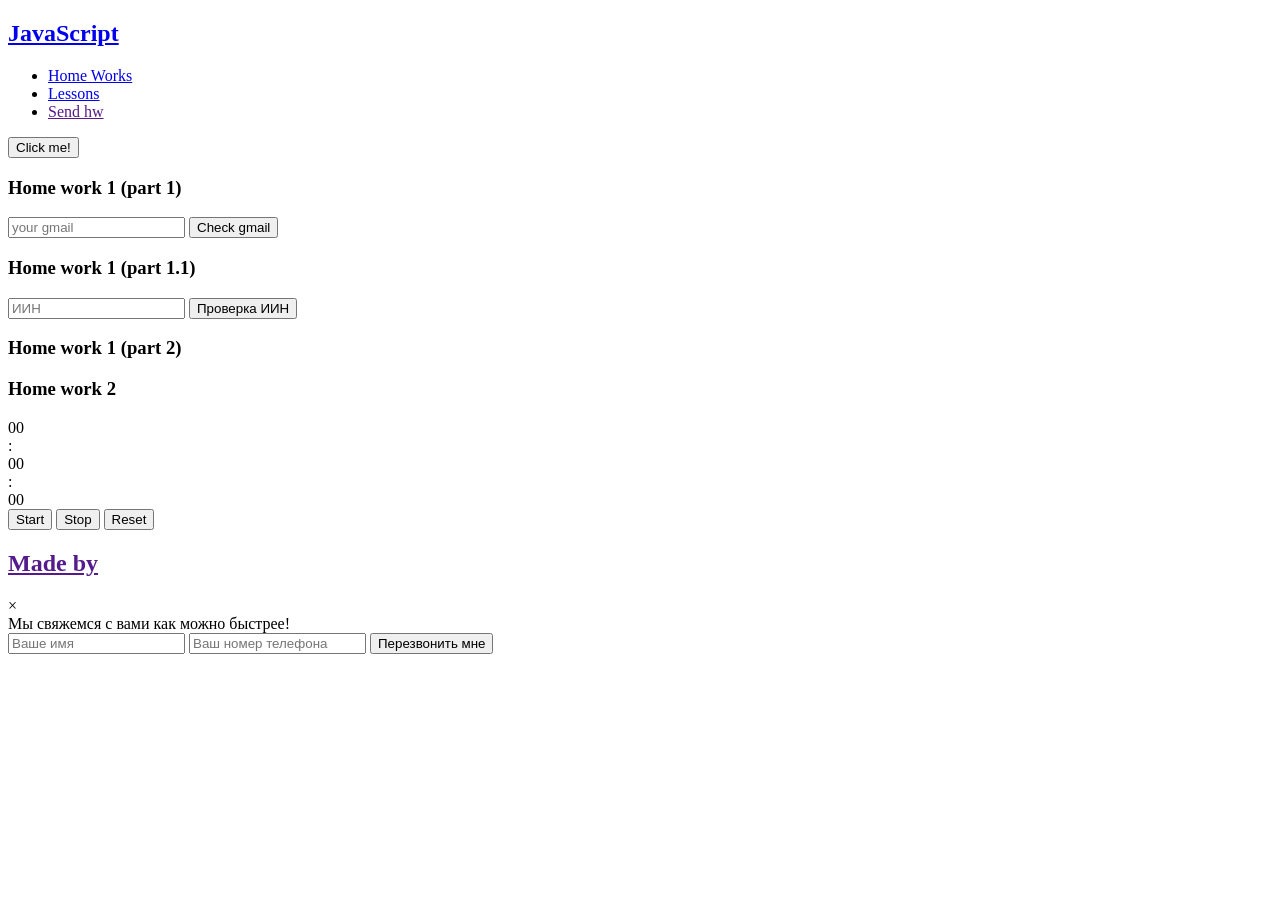
==== pages/home_works.html @ c477f778 "lab7" ====
<!DOCTYPE html>
<html lang="en">
<head>
    <meta charset="UTF-8">
    <title>Home Works</title>
    <link rel="stylesheet" href="../css/style.css">
    <link rel="stylesheet" href="../css/core.css">
    <link rel="stylesheet" href="../css/home_works.css">
</head>
<body>

<div class="wrapper">
    <div class="header">
        <div class="container">
            <div class="inner_header">
                <a href="../index.html">
                    <div class="logotype">
                        <h2>Java<span>Script</span></h2>
                    </div>
                </a>
                <ul class="menu">
                    <li class="menu_link">
                        <a href="../pages/home_works.html">Home Works</a>
                    </li>
                    <li class="menu_link">
                        <a href="../pages/lessons.html">Lessons</a>
                    </li>
                    <li class="menu_link">
                        <a href="" target="_blank">Send hw</a>
                    </li>
                </ul>
                <button class="btn" id="btn-get">Click me!</button>
            </div>
        </div>
    </div>
    <div class="gmail_block">
        <div class="container">
            <h3>Home work 1 (part 1)</h3>
            <div class="inner_gmail_block">
                <div class="form_gmail">
                    <label for="gmail_input"></label>
                    <input type="text" id="gmail_input" placeholder="your gmail">
                    <button class="btn" id="gmail_button">Check gmail</button>
                    <span class="checker" id="gmail_result"></span>
                </div>
            </div>
        </div>
    </div>


    <div class="gmail_block">
        <div class="container">
            <h3>Home work 1 (part 1.1)</h3>
            <div class="inner_gmail_block">
                <div class="form_gmail">
                    <label for="gmail_input"></label>
                    <input type="text" id="inn_input" placeholder="ИИН">
                    <button class="btn" id="inn_button">Проверка ИИН</button>
                    <span class="checker" id="inn_result"></span>
                </div>
            </div>
        </div>
    </div>


    <div class="move_block">
        <div class="container">
            <h3>Home work 1 (part 2)</h3>
            <div class="inner_move_block">
                <div class="parent_block">
                    <div class="child_block"></div>
                </div>
            </div>
        </div>
    </div>
    <div class="stopwatch">
        <div class="container">
            <h3>Home work 2 </h3>
            <div class="time">
                <div class="time_block">
                    <div class="interval" id="minutesS">00</div>
                    <div class="break">:</div>
                    <div class="interval" id="secondsS">00</div>
                    <div class="break">:</div>
                    <div class="interval" id="ml-secondsS">00</div>
                </div>
            </div>
            <div class="time_buttons">
                <button class="btn" id="start">Start</button>
                <button class="btn" id="stop">Stop</button>
                <button class="btn" id="reset">Reset</button>
            </div>
        </div>
    </div>
    <div class="footer">
        <div class="container">
            <a href="" target="_blank">
                <div class="inner_footer">
                    <h2>Made by </h2>
                </div>
            </a>
        </div>
    </div>
</div>

<div class="modal">
    <div class="modal_dialog">
        <div class="modal_content">
            <form action="#">
                <div class="modal_close">&times;</div>
                <div class="modal_title">Мы свяжемся с вами как можно быстрее!</div>
                <input required placeholder="Ваше имя" name="name" type="text" class="modal_input">
                <input required placeholder="Ваш номер телефона" name="phone" type="phone" class="modal_input">
                <button class="btn btn_dark btn_min">Перезвонить мне</button>
            </form>
        </div>
    </div>
</div>

</body>
<script src="../js/home_works.js"></script>
<script src="../js/modal.js"></script>
</html>
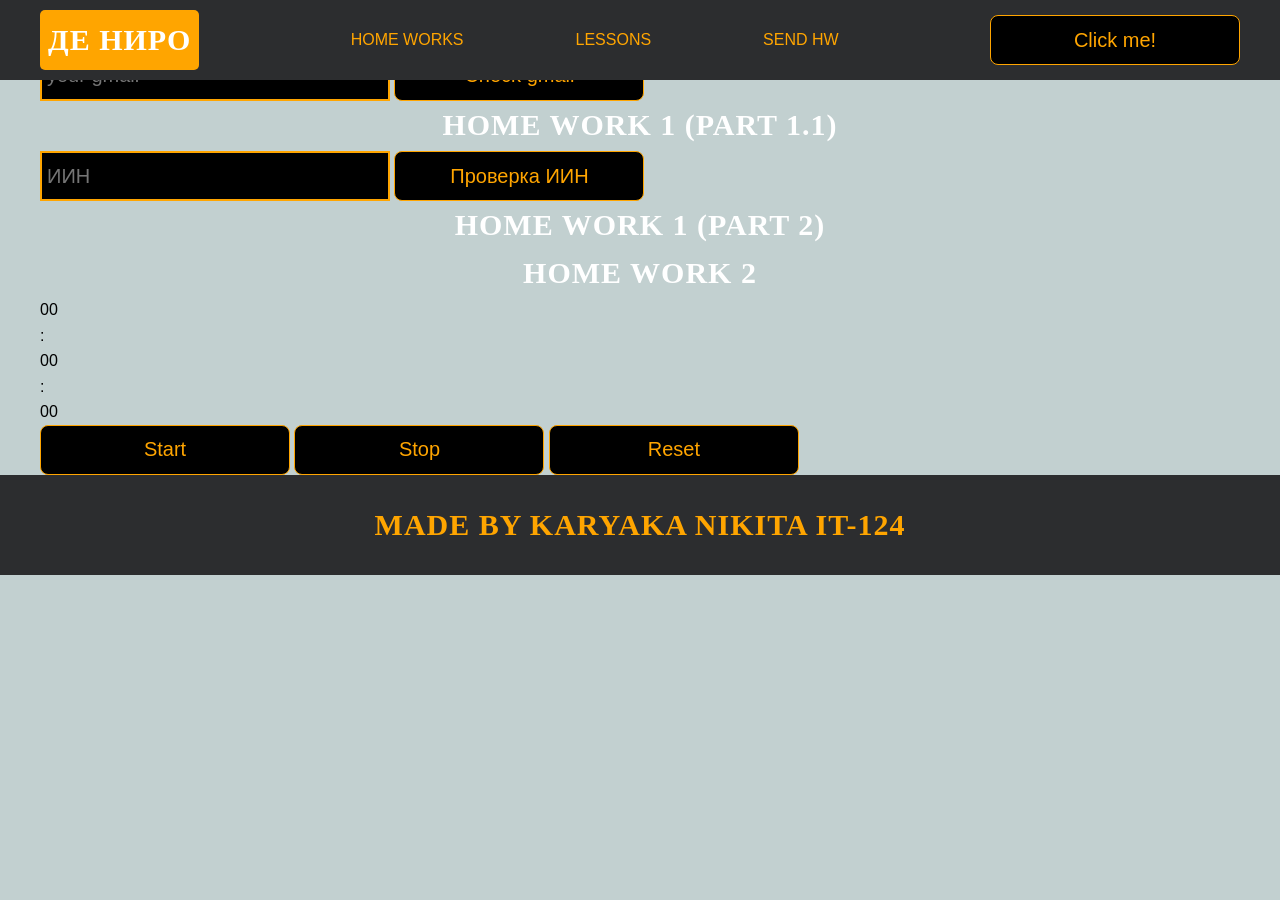
==== commit 7d100e36: "Project" ====
--- a/pages/home_works.html
+++ b/pages/home_works.html
@@ -15,7 +15,7 @@
             <div class="inner_header">
                 <a href="../index.html">
                     <div class="logotype">
-                        <h2>Java<span>Script</span></h2>
+                        <h2>Де Ниро</h2>
                     </div>
                 </a>
                 <ul class="menu">
@@ -96,7 +96,7 @@
         <div class="container">
             <a href="" target="_blank">
                 <div class="inner_footer">
-                    <h2>Made by </h2>
+                    <h2>Made by Karyaka Nikita IT-124</h2>
                 </div>
             </a>
         </div>
--- a/css/style.css
+++ b/css/style.css
@@ -0,0 +1,820 @@
+/* HEADER */
+
+.header {
+    height: 80px;
+    background: #2c2d2f;
+    display: flex;
+    align-items: center;
+    width: 100%;
+    position: fixed;
+    top: 0;
+    z-index: 2;
+}
+
+.inner_header {
+    height: 100%;
+    display: flex;
+    align-items: center;
+    justify-content: space-between;
+}
+
+/* LOGOTYPE */
+
+.logotype {
+    display: flex;
+    align-items: center;
+    justify-content: center;
+    font-size: 22px;
+    height: 60px;
+    width: fit-content;
+    background: var(--orange);
+    padding: 8px;
+    color: white;
+    border-radius: 5px;
+    cursor: pointer;
+}
+
+/* HEADER MENU */
+
+.menu {
+    display: flex;
+    justify-content: space-around;
+    width: 600px;
+}
+
+.menu_link a {
+    color: var(--orange);
+    text-transform: uppercase;
+}
+
+.menu_link a:hover {
+    text-decoration: underline;
+}
+
+/* MAIN BLOCK */
+
+.main_block {
+    padding: 100px 0;
+    background: black;
+}
+
+/* BUTTONS COLOR PICKER */
+
+.colors-buttons {
+    display: flex;
+    justify-content: space-between;
+    margin-top: 50px;
+}
+
+.btn-color {
+    border-radius: 20px;
+    border-color: white !important;
+}
+
+/* FOOTER */
+
+.footer {
+    background: #2c2d2f;
+    width: 100%;
+}
+
+.inner_footer {
+    display: flex;
+    align-items: center;
+    justify-content: center;
+    height: 100px;
+}
+
+.footer h2 {
+    text-transform: uppercase;
+    color: var(--orange);
+    font-weight: 600;
+}
+
+
+/* SLIDER BLOCK */
+
+.slider_block {
+    padding: 100px 0;
+    background: black;
+}
+
+.slider {
+    position: relative;
+    width: 100%;
+    height: 300px;
+    overflow: hidden;
+    border: 3px solid var(--orange);
+    border-radius: 20px;
+    display: flex;
+    align-items: center;
+    justify-content: space-between;
+    padding: 0 30px;
+}
+
+.slide {
+    position: absolute;
+    top: 60px;
+    left: 0;
+    width: 100%;
+    height: 100%;
+    display: none;
+    transition: opacity 0.5s ease-in-out;
+}
+
+.slide_card {
+    color: white;
+    margin: 0 auto;
+    width: 500px;
+    text-align: center;
+}
+
+.slide_card h3 {
+    color: white;
+    text-transform: uppercase;
+    font-size: 22px;
+}
+
+.slide_card p {
+    font-size: 16px;
+    text-align: justify;
+    margin: 10px 0;
+}
+
+.slide_card a {
+    color: var(--orange);
+    text-decoration: underline;
+}
+
+.slide.active_slide {
+    display: block;
+}
+
+/* VIDEO BLOCK */
+
+.block_video {
+    background: black;
+    padding: 100px 0;
+}
+
+.inner_block_video {
+    display: flex;
+    justify-content: center;
+    margin-top: 50px;
+}
+
+/* MODAL */
+
+.modal {
+    position: fixed;
+    height: 100%;
+    width: 100%;
+    top: 0;
+    left: 0;
+    z-index: 2;
+    background: rgba(0, 0, 0, 0.8);
+    display: none;
+}
+
+.modal_dialog {
+    max-width: 500px;
+    margin: 150px auto;
+}
+
+.modal_content {
+    position: relative;
+    width: 100%;
+    padding: 40px;
+    background-color: black;
+    border: 2px solid var(--orange);
+    border-radius: 4px;
+    max-height: 80vh;
+    overflow-y: auto;
+}
+
+.modal_content form {
+    display: flex;
+    flex-direction: column;
+    align-items: center;
+}
+
+.modal_close {
+    position: absolute;
+    top: 8px;
+    right: 14px;
+    font-size: 30px;
+    color: red;
+    opacity: 0.5;
+    font-weight: 700;
+    border: none;
+    background-color: transparent;
+    cursor: pointer;
+}
+
+.modal_title {
+    text-align: center;
+    font-size: 22px;
+    text-transform: uppercase;
+    color: white;
+}
+
+.modal_input, .btn_min {
+    width: 100% !important;
+    margin-top: 10px;
+}
+
+
+/*-------BOTTLE-------*/
+
+.botlle {
+    background: black;
+    padding: 100px 0;
+}
+
+.bottle_inner {
+    display: flex;
+    justify-content: center;
+    align-items: center;
+}
+
+.bowl {
+    position: relative;
+    width: 300px;
+    height: 300px;
+    background: rgba(255, 255, 255, 0.1);
+    border-radius: 50%;
+    border: 8px solid transparent;
+    animation: animate 5s linear infinite;
+    transform-origin: bottom center;
+    animation-play-state: run;
+}
+
+@keyframes animate {
+    0% {
+        transform: rotate(0deg);
+    }
+    25% {
+        transform: rotate(22deg);
+    }
+    50% {
+        transform: rotate(0deg);
+    }
+    75% {
+        transform: rotate(-22deg);
+    }
+    100% {
+        filter: hue-rotate(360deg);
+    }
+}
+
+.bowl::before {
+    content: "";
+    position: absolute;
+    top: -15px;
+    left: 50%;
+    transform: translateX(-50%);
+    width: 40%;
+    height: 30px;
+    border: 15px solid #444;
+    border-radius: 50%;
+    box-shadow: 0 10px #222;
+
+}
+
+.bowl::after {
+    content: "";
+    position: absolute;
+    top: 35%;
+    left: 50%;
+    transform: translate(-50%, -50%);
+    width: 150px;
+    height: 60px;
+    background: rgba(255, 255, 255, 0.05);
+    transform-origin: center;
+    animation: animatebowlshadow 5s linear infinite;
+    border-radius: 50%;
+    animation-play-state: running;
+
+}
+
+
+@keyframes animatebowlshadow {
+    0% {
+        left: 50%;
+        width: 150px;
+        height: 60px;
+    }
+    25% {
+        left: 55%;
+        width: 140px;
+        height: 65px;
+    }
+    50% {
+        left: 50%;
+        width: 150px;
+        height: 60px;
+    }
+    75% {
+        left: 45%;
+        width: 140px;
+        height: 65px;
+    }
+    100% {
+
+
+    }
+}
+
+
+.liquid {
+    position: absolute;
+    top: 50%;
+    left: 5px;
+    right: 5px;
+    bottom: 5px;
+    background: #1ae907;
+    border-bottom-left-radius: 150px;
+    border-bottom-right-radius: 150px;
+    filter: drop-shadow(0 0 80px #1ae907);
+    transform-origin: top center;
+    animation: animateliquid 5s linear infinite;
+    animation-play-state: running;
+}
+
+@keyframes animateliquid {
+    0% {
+        transform: rotate(0deg);
+    }
+    25% {
+        transform: rotate(-22deg);
+    }
+    30% {
+        transform: rotate(-23deg);
+    }
+    50% {
+        transform: rotate(0deg);
+    }
+    75% {
+        transform: rotate(22deg);
+    }
+    80% {
+        transform: rotate(23deg);
+    }
+    100% {
+        transform: rotate(0deg);
+    }
+
+
+}
+
+.liquid::before {
+    content: "";
+    position: absolute;
+    top: -10px;
+    width: 100%;
+    height: 20px;
+    background: #15be05;
+    border-radius: 50%;
+    filter: drop-shadow(0 0 80px #15be05);
+}
+
+.shadow {
+    position: absolute;
+    top: calc(50% + 150px);
+    left: 50%;
+    transform: translate(-50%, -50%);
+    width: 260px;
+    height: 40px;
+    background: rgba(0, 0, 0, 0.5);
+    border-radius: 50%;
+    animation: animateshadow 5s linear infinite;
+    animation-play-state: running;
+
+}
+
+@keyframes animateshadow {
+    0% {
+        left: 50%;
+        width: 260px;
+        height: 40px;
+        top: calc(50% + 150px);
+
+    }
+
+    25% {
+        left: 55%;
+        width: 265px;
+        height: 30px;
+        top: calc(50% + 130px);
+
+    }
+    50% {
+        left: 50%;
+        width: 260px;
+        height: 40px;
+        top: calc(50% + 150px);
+
+    }
+    75% {
+        left: 45%;
+        width: 265px;
+        height: 30px;
+        top: calc(50% + 130px);
+
+    }
+    100% {
+    }
+}
+
+/* FILM GALLERY */
+
+.film_gallery {
+    background: black;
+    padding: 100px 0;
+}
+
+.inner_gallery {
+    display: grid;
+    grid-template-columns: repeat(3, 1fr);
+    gap: 30px;
+    margin-top: 50px;
+}
+
+.gallery_item {
+    position: relative;
+    border: 3px solid var(--orange);
+    border-radius: 10px;
+    overflow: hidden;
+    transition: transform 0.3s ease;
+}
+
+.gallery_item:hover {
+    transform: translateY(-10px);
+}
+
+.gallery_item img {
+    width: 100%;
+    height: 400px;
+    object-fit: cover;
+    display: block;
+}
+
+.film_info {
+    position: absolute;
+    bottom: 0;
+    left: 0;
+    right: 0;
+    background: rgba(0, 0, 0, 0.8);
+    padding: 15px;
+    text-align: center;
+}
+
+.film_info h4 {
+    color: var(--orange);
+    margin-bottom: 5px;
+}
+
+.film_info p {
+    color: white;
+    font-size: 16px;
+}
+
+/* QUOTES BLOCK */
+
+.quotes_block {
+    background: black;
+    padding: 100px 0;
+}
+
+.inner_quotes {
+    display: grid;
+    grid-template-columns: repeat(3, 1fr);
+    gap: 30px;
+    margin-top: 50px;
+}
+
+.quote_item {
+    background: rgba(255, 165, 0, 0.1);
+    border: 2px solid var(--orange);
+    border-radius: 10px;
+    padding: 30px;
+    text-align: center;
+    transition: background 0.3s ease;
+}
+
+.quote_item:hover {
+    background: rgba(255, 165, 0, 0.2);
+}
+
+.quote_item p {
+    color: white;
+    font-size: 20px;
+    font-style: italic;
+    margin-bottom: 15px;
+}
+
+.quote_item span {
+    color: var(--orange);
+    font-size: 16px;
+}
+
+/* PORTFOLIO */
+/* Стили для портфолио */
+
+/* ===== PORTFOLIO STYLES ===== */
+.portfolio-hero {
+    background: linear-gradient(135deg, #1a1a1a 0%, #2d2d2d 100%);
+    color: white;
+    padding: 80px 0;
+    text-align: center;
+    font-family: 'Cinzel', serif;
+}
+
+.portfolio-hero h1 {
+    font-size: 3.5rem;
+    margin-bottom: 1rem;
+    font-weight: 700;
+    text-shadow: 2px 2px 4px rgba(0,0,0,0.5);
+}
+
+.portfolio-hero .subtitle {
+    font-size: 1.5rem;
+    font-family: 'Playfair Display', serif;
+    opacity: 0.9;
+}
+
+.about-section {
+    padding: 60px 0;
+    background: #f8f9fa;
+}
+
+.about-content {
+    max-width: 800px;
+    margin: 0 auto;
+    text-align: center;
+}
+
+.about-content h2 {
+    font-family: 'Cinzel', serif;
+    font-size: 2.5rem;
+    margin-bottom: 2rem;
+    color: #333;
+}
+
+.about-text {
+    font-family: 'Lato', sans-serif;
+    font-size: 1.1rem;
+    line-height: 1.8;
+    color: #555;
+    margin-bottom: 2rem;
+}
+
+.skills-section {
+    padding: 60px 0;
+    background: white;
+}
+
+.skills-section h2 {
+    font-family: 'Cinzel', serif;
+    text-align: center;
+    font-size: 2.5rem;
+    margin-bottom: 3rem;
+    color: #333;
+}
+
+.skills-grid {
+    display: grid;
+    grid-template-columns: repeat(auto-fit, minmax(250px, 1fr));
+    gap: 2rem;
+    max-width: 1200px;
+    margin: 0 auto;
+}
+
+.skill-category {
+    background: #fff;
+    padding: 2rem;
+    border-radius: 10px;
+    box-shadow: 0 5px 15px rgba(0,0,0,0.1);
+    transition: transform 0.3s ease;
+}
+
+.skill-category:hover {
+    transform: translateY(-5px);
+}
+
+.skill-category h3 {
+    font-family: 'Playfair Display', serif;
+    font-size: 1.5rem;
+    margin-bottom: 1.5rem;
+    color: #2c3e50;
+    border-bottom: 2px solid #e74c3c;
+    padding-bottom: 0.5rem;
+}
+
+.skill-list {
+    list-style: none;
+    padding: 0;
+}
+
+.skill-list li {
+    font-family: 'Lato', sans-serif;
+    padding: 0.5rem 0;
+    border-bottom: 1px solid #ecf0f1;
+    display: flex;
+    justify-content: space-between;
+    align-items: center;
+}
+
+.skill-level {
+    background: #3498db;
+    color: white;
+    padding: 0.2rem 0.8rem;
+    border-radius: 20px;
+    font-size: 0.8rem;
+}
+
+.projects-section {
+    padding: 60px 0;
+    background: #f8f9fa;
+}
+
+.projects-section h2 {
+    font-family: 'Cinzel', serif;
+    text-align: center;
+    font-size: 2.5rem;
+    margin-bottom: 3rem;
+    color: #333;
+}
+
+.projects-grid {
+    display: grid;
+    grid-template-columns: repeat(auto-fit, minmax(350px, 1fr));
+    gap: 2.5rem;
+    max-width: 1200px;
+    margin: 0 auto;
+}
+
+.project-card {
+    background: white;
+    border-radius: 15px;
+    overflow: hidden;
+    box-shadow: 0 10px 30px rgba(0,0,0,0.1);
+    transition: all 0.3s ease;
+    position: relative;
+}
+
+.project-card:hover {
+    transform: translateY(-10px);
+    box-shadow: 0 20px 40px rgba(0,0,0,0.15);
+}
+
+.project-image {
+    height: 200px;
+    background: linear-gradient(45deg, #3498db, #9b59b6);
+    display: flex;
+    align-items: center;
+    justify-content: center;
+    color: white;
+    font-size: 3rem;
+}
+
+.project-content {
+    padding: 1.5rem;
+}
+
+.project-content h3 {
+    font-family: 'Playfair Display', serif;
+    font-size: 1.4rem;
+    margin-bottom: 1rem;
+    color: #2c3e50;
+}
+
+.project-content p {
+    font-family: 'Lato', sans-serif;
+    color: #7f8c8d;
+    line-height: 1.6;
+    margin-bottom: 1.5rem;
+}
+
+.tech-stack {
+    display: flex;
+    flex-wrap: wrap;
+    gap: 0.5rem;
+    margin-bottom: 1.5rem;
+}
+
+.tech-tag {
+    background: #ecf0f1;
+    color: #2c3e50;
+    padding: 0.3rem 0.8rem;
+    border-radius: 15px;
+    font-size: 0.8rem;
+    font-family: 'Lato', sans-serif;
+    font-weight: 600;
+}
+
+.project-links {
+    display: flex;
+    gap: 1rem;
+}
+
+.project-link {
+    flex: 1;
+    text-align: center;
+    padding: 0.8rem;
+    border-radius: 8px;
+    text-decoration: none;
+    font-family: 'Lato', sans-serif;
+    font-weight: 600;
+    transition: all 0.3s ease;
+}
+
+.project-link.primary {
+    background: #e74c3c;
+    color: white;
+}
+
+.project-link.secondary {
+    background: transparent;
+    color: #e74c3c;
+    border: 2px solid #e74c3c;
+}
+
+.project-link:hover {
+    transform: scale(1.05);
+}
+
+.contact-section {
+    padding: 60px 0;
+    background: #2c3e50;
+    color: white;
+    text-align: center;
+}
+
+.contact-section h2 {
+    font-family: 'Cinzel', serif;
+    font-size: 2.5rem;
+    margin-bottom: 2rem;
+}
+
+.contact-links {
+    display: flex;
+    justify-content: center;
+    gap: 2rem;
+    flex-wrap: wrap;
+}
+
+.contact-link {
+    display: flex;
+    align-items: center;
+    gap: 0.5rem;
+    color: white;
+    text-decoration: none;
+    font-family: 'Lato', sans-serif;
+    font-size: 1.1rem;
+    padding: 1rem 2rem;
+    border: 2px solid #3498db;
+    border-radius: 8px;
+    transition: all 0.3s ease;
+}
+
+.contact-link:hover {
+    background: #3498db;
+    transform: translateY(-3px);
+}
+
+/* Анимации */
+@keyframes fadeInUp {
+    from {
+        opacity: 0;
+        transform: translateY(30px);
+    }
+    to {
+        opacity: 1;
+        transform: translateY(0);
+    }
+}
+
+.fade-in {
+    animation: fadeInUp 0.8s ease-out;
+}
+
+/* Адаптивность */
+@media (max-width: 768px) {
+    .portfolio-hero h1 {
+        font-size: 2.5rem;
+    }
+    
+    .skills-grid {
+        grid-template-columns: 1fr;
+    }
+    
+    .projects-grid {
+        grid-template-columns: 1fr;
+    }
+    
+    .contact-links {
+        flex-direction: column;
+        align-items: center;
+    }
+}
--- a/css/core.css
+++ b/css/core.css
@@ -0,0 +1,133 @@
+* {
+    margin: 0;
+    padding: 0;
+    box-sizing: border-box;
+}
+
+.container {
+    width: 1200px;
+    margin: 0 auto;
+}
+
+body {
+    font-family: 'Lato', 'Segoe UI', Tahoma, Geneva, Verdana, sans-serif;
+    background: #c2d0d0;
+    line-height: 1.6;
+    font-weight: 400;
+}
+
+.btn {
+    width: 250px;
+    height: 50px;
+    font-size: 20px;
+    cursor: pointer;
+    border: 1px solid var(--orange);
+    background: black;
+    color: var(--orange);
+    border-radius: 8px;
+}
+
+.btn:hover {
+    background: #414349;
+}
+
+.btn:active {
+    background: #56585D;
+    border: 2px solid var(--orange);
+}
+
+a {
+    text-decoration: none;
+}
+
+li {
+    list-style: none;
+}
+
+h1 {
+    font-family: 'Cinzel', 'Georgia', 'Times New Roman', serif;
+    font-size: 70px;
+    color: white;
+    text-align: center;
+    margin: 0 auto;
+    text-transform: uppercase;
+    font-weight: 700;
+    letter-spacing: 2px;
+}
+
+h2 {
+   font-family: 'Cinzel', 'Georgia', 'Times New Roman', serif;
+    font-size: 30px;
+    color: white;
+    text-align: center;
+    margin: 0 auto;
+    text-transform: uppercase;
+    font-weight: 600;
+    letter-spacing: 1px;
+}
+
+h3 {
+    font-family: 'Playfair Display', 'Georgia', serif;
+    font-size: 30px;
+    color: white;
+    text-align: center;
+    margin: 0 auto;
+    text-transform: uppercase;
+    font-weight: 600;
+    letter-spacing: 1px;
+}
+
+h4 {
+    font-family: 'Playfair Display', 'Georgia', serif;
+    font-size: 24px;
+    color: white;
+    text-transform: uppercase;
+    font-weight: 600;
+}
+
+strong {
+    color: #F79300;
+}
+
+label {
+    font-size: 24px;
+    color: var(--orange);
+}
+
+input {
+    width: 350px;
+    height: 50px;
+    font-size: 20px;
+    padding-left: 5px;
+    color: var(--orange);
+    background: black;
+    border: 2px solid var(--orange);
+}
+
+.checker {
+    color: white;
+    font-size: 30px;
+}
+
+.btn-slide {
+    display: block;
+    width: 100px;
+    height: 100px;
+    background: var(--orange);
+    color: black;
+    font-size: 20px;
+    text-transform: uppercase;
+    border-radius: 50%;
+    font-weight: 800;
+    z-index: 1;
+}
+
+.btn-slide:hover {
+    background: #b68733 !important;
+    cursor: pointer;
+    color: white;
+}
+
+:root {
+    --orange: orange
+}
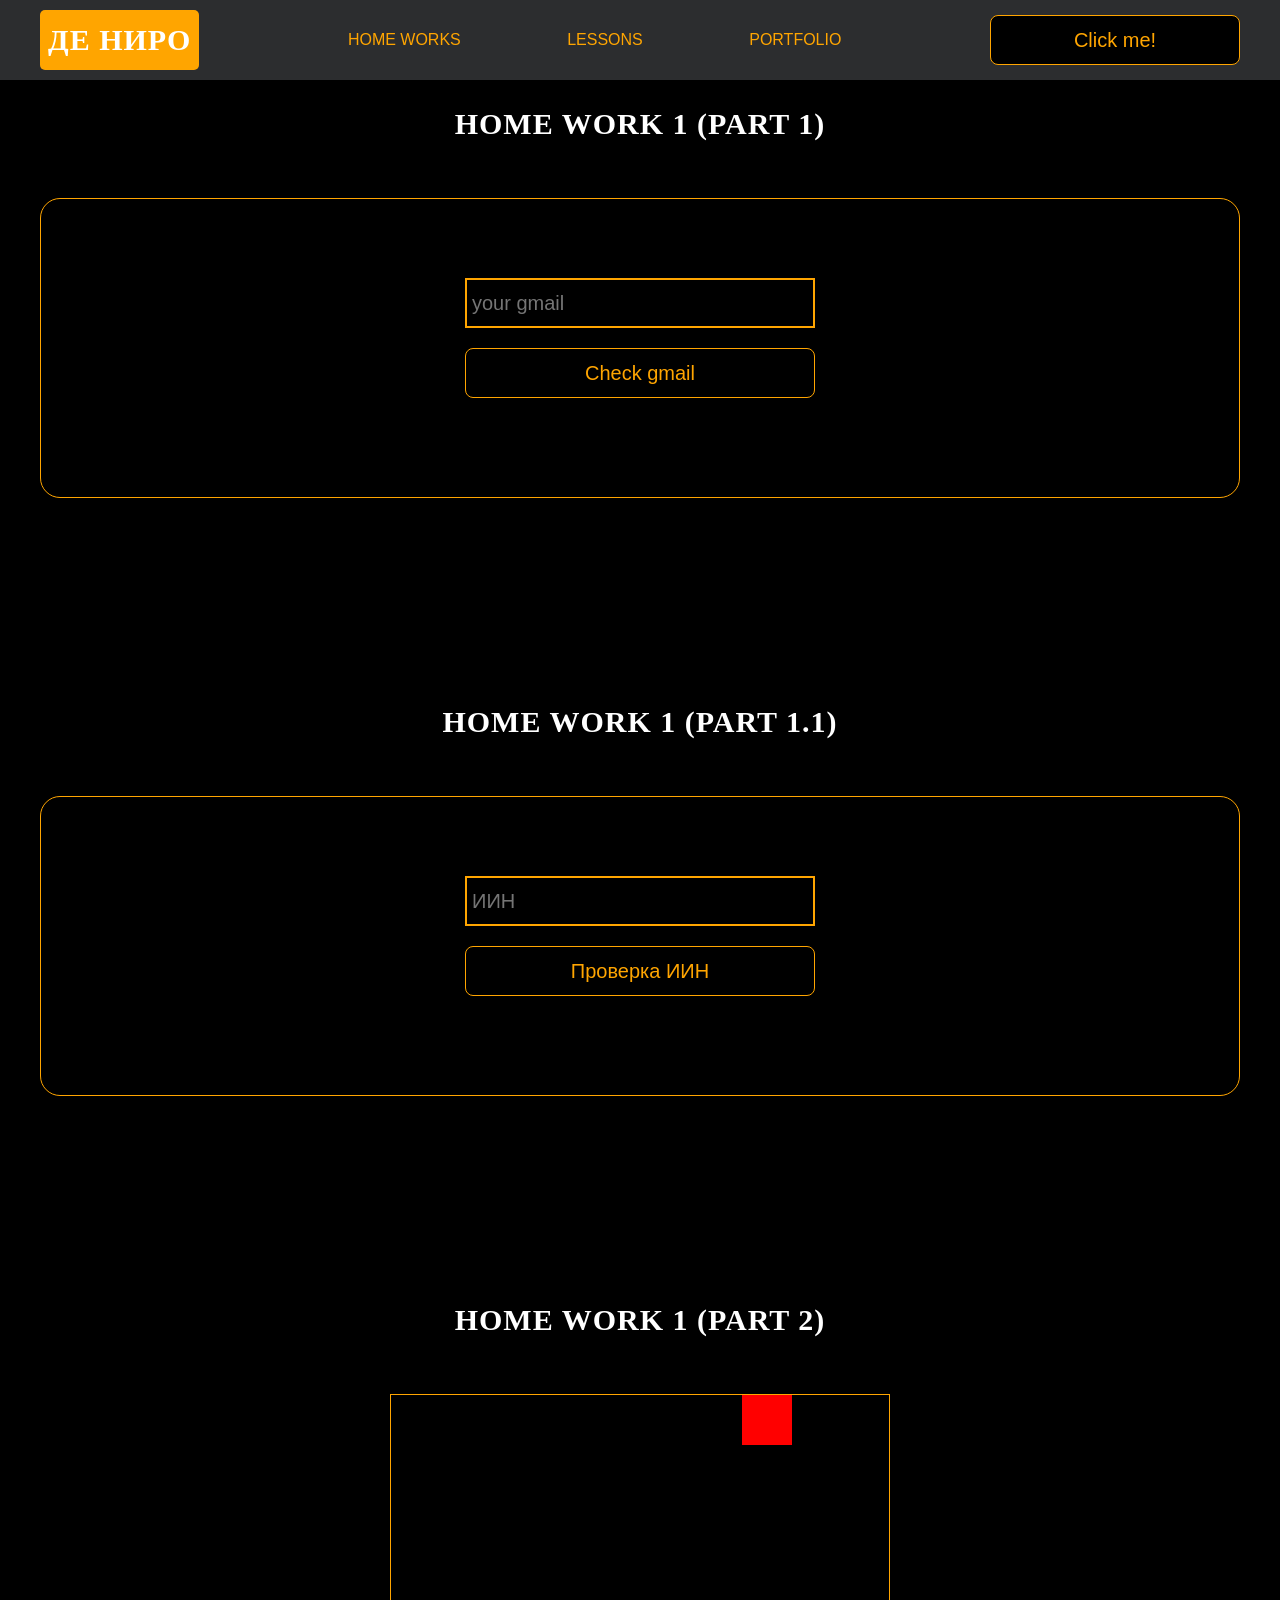
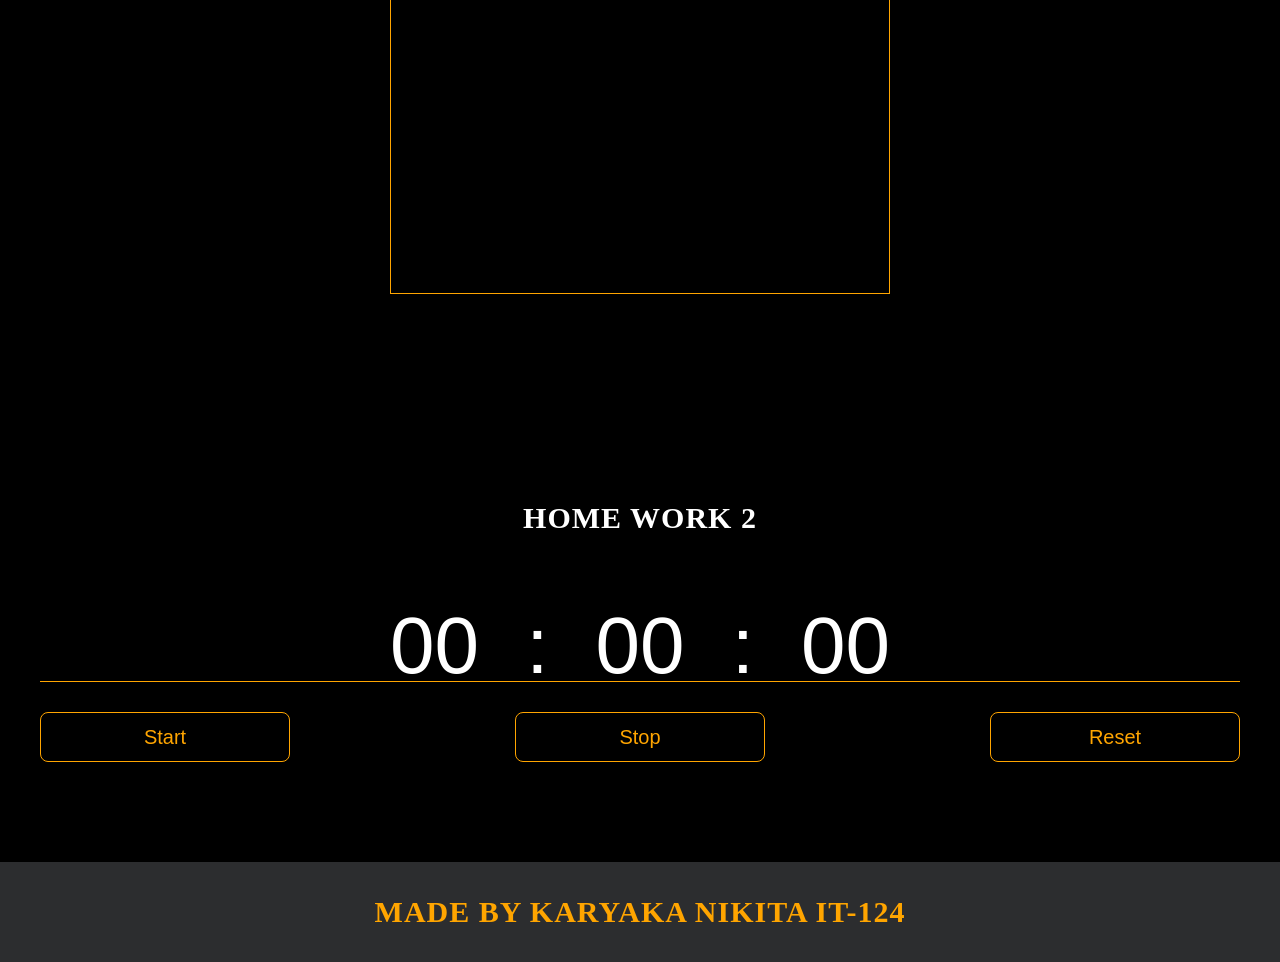
==== commit a759f1a8: "Project v1" ====
--- a/pages/home_works.html
+++ b/pages/home_works.html
@@ -26,7 +26,7 @@
                         <a href="../pages/lessons.html">Lessons</a>
                     </li>
                     <li class="menu_link">
-                        <a href="" target="_blank">Send hw</a>
+                        <a href="portfolio.html">Portfolio</a>
                     </li>
                 </ul>
                 <button class="btn" id="btn-get">Click me!</button>
--- a/css/home_works.css
+++ b/css/home_works.css
@@ -0,0 +1,195 @@
+
+/* GMAIL BLOCK */
+
+.gmail_block {
+    background: black;
+    padding: 100px 0;
+}
+
+.inner_gmail_block {
+    margin-top: 50px;
+    display: flex;
+    justify-content: space-evenly;
+    border: 1px solid var(--orange);
+    height: 300px;
+    border-radius: 20px;
+    align-items: center;
+}
+
+.form_gmail {
+    display: flex;
+    flex-direction: column;
+    align-items: center;
+}
+
+.form_gmail button {
+    width: 100%;
+    margin: 20px 0;
+}
+
+/* MOVE BLOCK */
+
+.move_block {
+    background: black;
+    padding: 100px 0;
+}
+
+.parent_block {
+    height: 500px;
+    width: 500px;
+    border: 1px solid var(--orange);
+    position: relative;
+    margin: 0 auto;
+}
+
+.inner_parent_block {
+    height: 400px;
+    width: 400px;
+    border: 1px solid var(--orange);
+    border-radius: 18px;
+}
+
+.child_block {
+    position: absolute;
+    top: 0;
+    width: 50px;
+    height: 50px;
+    background-color: red;
+}
+
+
+
+.inner_move_block {
+    margin-top: 50px;
+}
+
+/*----ANALOG CLOCK-----*/
+
+.clock {
+    --clock-size: 360px;
+    width: var(--clock-size);
+    height: var(--clock-size);
+    position: absolute;
+    inset: 0;
+    margin: auto;
+    border-radius: 50%;
+    color: white;
+}
+
+.spike {
+    position: absolute;
+    width: 8px;
+    height: 1px;
+    background: #fff9;
+    line-height: 20px;
+    transform-origin: 50%;
+    z-index: 5;
+    inset: 0;
+    margin: auto;
+    font-style: normal;
+    transform: rotate(var(--rotate)) translateX(var(--dail-size));
+}
+.spike:nth-child(5n+1) {
+    box-shadow: -7px 0 #fff9;
+}
+.spike:nth-child(5n+1):after {
+    content: attr(data-i);
+    position: absolute;
+    right: 22px;
+    top: -10px;
+    transition: 1s linear;
+    transform: rotate(calc( var(--dRotate) - var(--rotate)));
+}
+
+.seconds {
+    --dRotate: 0deg;
+    --dail-size: calc((var(--clock-size)/ 2) - 8px);
+    font-weight: 800;
+    font-size: 18px;
+    transform: rotate(calc( -1 * var(--dRotate)));
+    position: absolute;
+    inset: 0;
+    margin: auto;
+    transition: 1s linear;
+}
+
+.minutes {
+    --dail-size: calc((var(--clock-size)/ 2) - 65px);
+    font-size: 16px;
+    transform: rotate(calc( -1 * var(--dRotate)));
+    position: absolute;
+    inset: 0;
+    margin: auto;
+    transition: 1s linear;
+}
+
+.stop-anim {
+    transition: 0s linear;
+}
+.stop-anim .spike:after {
+    transition: 0s linear !important;
+}
+
+.hour {
+    font-size: 70px;
+    font-weight: 900;
+    position: absolute;
+    left: 50%;
+    top: 50%;
+    transform: translate(-50%, -50%);
+}
+
+.minute {
+    font-size: 36px;
+    font-weight: 900;
+    position: absolute;
+    background: #000;
+    z-index: 10;
+    right: calc(var(--clock-size)/ 4.5);
+    top: 50%;
+    transform: translateY(-50%);
+}
+.minute:after {
+    content: "";
+    position: absolute;
+    border: 2px solid #fff;
+    border-right: none;
+    height: 50px;
+    left: -10px;
+    top: 50%;
+    border-radius: 40px 0 0 40px;
+    width: calc(var(--clock-size)/ 2.75);
+    transform: translatey(-50%);
+}
+
+
+/*-------STOP WATCH------ */
+
+.time {
+    color: white;
+    display: flex;
+    justify-content: center;
+    font-size: 80px;
+    height: 100px;
+    width: 100%;
+    border-bottom: 1px solid var(--orange);
+    margin-top: 40px;
+}
+
+.time_block {
+    display: flex;
+    width: 500px;
+    justify-content: space-between;
+}
+
+.stopwatch {
+    padding: 100px 0;
+    background: black;
+}
+
+.time_buttons {
+    margin-top: 30px;
+    width: 100%;
+    display: flex;
+    justify-content: space-between;
+}
